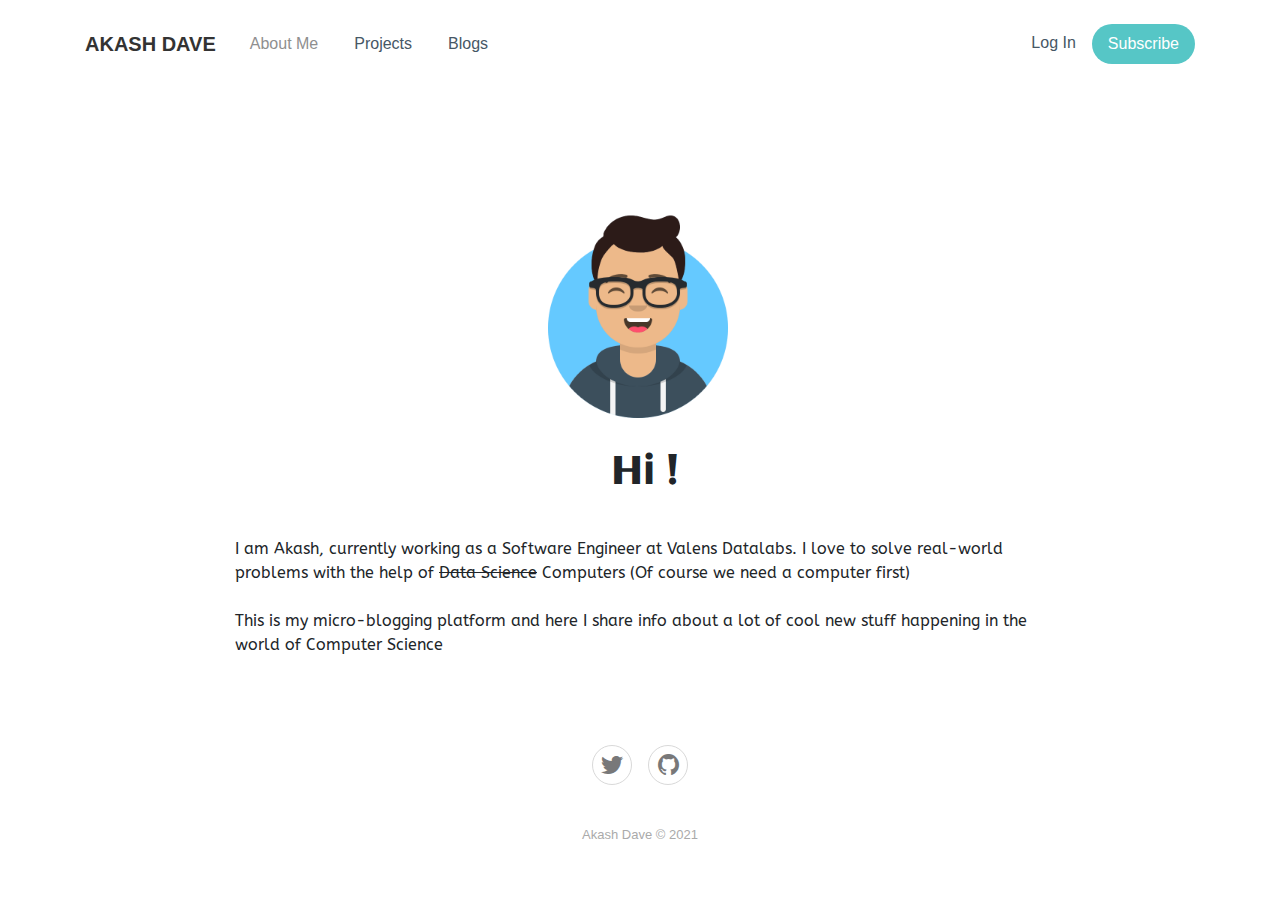
==== index.html @ 363043a7 "Initial commit" ====
<!DOCTYPE html>
<html lang="en">

<head>
    <meta charset="utf-8">
    <meta name="viewport" content="width=device-width, initial-scale=1.0, shrink-to-fit=no">
    <title>MyBlog-from scracth</title>
    <link rel="stylesheet" href="assets/bootstrap/css/bootstrap.min.css">
    <link rel="stylesheet" href="https://fonts.googleapis.com/css?family=ABeeZee">
    <link rel="stylesheet" href="https://fonts.googleapis.com/css?family=Aclonica">
    <link rel="stylesheet" href="https://fonts.googleapis.com/css?family=Aldrich">
    <link rel="stylesheet" href="assets/fonts/ionicons.min.css">
    <link rel="stylesheet" href="assets/css/Article-List.css">
    <link rel="stylesheet" href="assets/css/Footer-Basic.css">
    <link rel="stylesheet" href="assets/css/Login-Form-Clean.css">
    <link rel="stylesheet" href="assets/css/Navigation-with-Button.css">
    <link rel="stylesheet" href="assets/css/Newsletter-Subscription-Form.css">
    <link rel="stylesheet" href="assets/css/styles.css">
</head>

<body>
    <nav class="navbar navbar-light navbar-expand-md navigation-clean-button">
        <div class="container"><a class="navbar-brand" href="index.html">AKASH DAVE</a><button data-toggle="collapse" class="navbar-toggler" data-target="#navcol-1"><span class="sr-only">Toggle navigation</span><span class="navbar-toggler-icon"></span></button>
            <div class="collapse navbar-collapse" id="navcol-1">
                <ul class="navbar-nav mr-auto">
                    <li class="nav-item"><a class="nav-link active" href="index.html">About Me</a></li>
                    <li class="nav-item"><a class="nav-link" href="projects.html">Projects</a></li>
                    <li class="nav-item"><a class="nav-link" href="blogs.html">Blogs</a></li>
                </ul><span class="navbar-text actions"> <a class="login" href="login.html">Log In</a><a class="btn btn-light action-button" role="button" href="subscribe.html">Subscribe</a></span>
            </div>
        </div>
    </nav>
    <div class="container">
        <div class="row">
            <div class="col offset-xl-0" style="padding-left: 469px;margin-top: 120px;"><img src="assets/img/avataaars%20(3).png" style="margin: 0px;width: 198px;"></div>
        </div>
        <div class="row">
            <div class="col offset-xl-0">
                <h1 style="padding-left: 526px;padding-top: 31px;font-family: Aclonica, sans-serif;">Hi !</h1>
            </div>
        </div>
        <div class="row">
            <div class="col">
                <p style="padding-left: 150px;padding-right: 150px;padding-top: 32px;padding-bottom: 32px;font-family: ABeeZee, sans-serif;">I am Akash, currently working as a Software Engineer at Valens Datalabs. I love to solve real-world problems with the help of&nbsp;<span style="text-decoration: line-through;">Data Science</span>&nbsp;Computers (Of course we need a computer first)<br><br>This is my micro-blogging platform and here I share info about a lot of cool new stuff happening in the world of Computer Science</p>
            </div>
        </div>
        <div class="row">
            <div class="col">
                <footer class="footer-basic">
                    <div class="social"><a href="#"><i class="icon ion-social-twitter"></i></a><a href="https://github.com/akashdve"><i class="icon ion-social-github"></i></a></div>
                    <p class="copyright">Akash Dave © 2021</p>
                </footer>
            </div>
        </div>
    </div>
    <script src="assets/js/jquery.min.js"></script>
    <script src="assets/bootstrap/js/bootstrap.min.js"></script>
</body>

</html>
---- assets/css/Article-List.css ----
.article-list {
  color: #313437;
  background-color: #fff;
}

.article-list p {
  color: #7d8285;
}

.article-list h2 {
  font-weight: bold;
  margin-bottom: 40px;
  padding-top: 40px;
  color: inherit;
}

@media (max-width:767px) {
  .article-list h2 {
    margin-bottom: 25px;
    padding-top: 25px;
    font-size: 24px;
  }
}

.article-list .intro {
  font-size: 16px;
  max-width: 500px;
  margin: 0 auto;
}

.article-list .intro p {
  margin-bottom: 0;
}

.article-list .articles {
  padding-bottom: 40px;
}

.article-list .item {
  padding-top: 50px;
  min-height: 425px;
  text-align: center;
}

.article-list .item .name {
  font-weight: bold;
  font-size: 16px;
  margin-top: 20px;
  color: inherit;
}

.article-list .item .description {
  font-size: 14px;
  margin-top: 15px;
  margin-bottom: 0;
}

.article-list .item .action {
  font-size: 24px;
  width: 24px;
  margin: 22px auto 0;
  line-height: 1;
  display: block;
  color: #4f86c3;
  opacity: 0.85;
  transition: opacity 0.2s;
  text-decoration: none;
}

.article-list .item .action:hover {
  opacity: 1;
}
---- assets/css/Footer-Basic.css ----
.footer-basic {
  padding: 40px 0;
  background-color: #ffffff;
  color: #4b4c4d;
}

.footer-basic ul {
  padding: 0;
  list-style: none;
  text-align: center;
  font-size: 18px;
  line-height: 1.6;
  margin-bottom: 0;
}

.footer-basic li {
  padding: 0 10px;
}

.footer-basic ul a {
  color: inherit;
  text-decoration: none;
  opacity: 0.8;
}

.footer-basic ul a:hover {
  opacity: 1;
}

.footer-basic .social {
  text-align: center;
  padding-bottom: 25px;
}

.footer-basic .social > a {
  font-size: 24px;
  width: 40px;
  height: 40px;
  line-height: 40px;
  display: inline-block;
  text-align: center;
  border-radius: 50%;
  border: 1px solid #ccc;
  margin: 0 8px;
  color: inherit;
  opacity: 0.75;
}

.footer-basic .social > a:hover {
  opacity: 0.9;
}

.footer-basic .copyright {
  margin-top: 15px;
  text-align: center;
  font-size: 13px;
  color: #aaa;
  margin-bottom: 0;
}
---- assets/css/Login-Form-Clean.css ----
.login-clean {
  background: #f1f7fc;
  padding: 80px 0;
}

.login-clean form {
  max-width: 320px;
  width: 90%;
  margin: 0 auto;
  background-color: #ffffff;
  padding: 40px;
  border-radius: 4px;
  color: #505e6c;
  box-shadow: 1px 1px 5px rgba(0,0,0,0.1);
}

.login-clean .illustration {
  text-align: center;
  padding: 0 0 20px;
  font-size: 100px;
  color: rgb(244,71,107);
}

.login-clean form .form-control {
  background: #f7f9fc;
  border: none;
  border-bottom: 1px solid #dfe7f1;
  border-radius: 0;
  box-shadow: none;
  outline: none;
  color: inherit;
  text-indent: 8px;
  height: 42px;
}

.login-clean form .btn-primary {
  background: #f4476b;
  border: none;
  border-radius: 4px;
  padding: 11px;
  box-shadow: none;
  margin-top: 26px;
  text-shadow: none;
  outline: none !important;
}

.login-clean form .btn-primary:hover, .login-clean form .btn-primary:active {
  background: #eb3b60;
}

.login-clean form .btn-primary:active {
  transform: translateY(1px);
}

.login-clean form .forgot {
  display: block;
  text-align: center;
  font-size: 12px;
  color: #6f7a85;
  opacity: 0.9;
  text-decoration: none;
}

.login-clean form .forgot:hover, .login-clean form .forgot:active {
  opacity: 1;
  text-decoration: none;
}
---- assets/css/Navigation-with-Button.css ----
.navigation-clean-button {
  background: #fff;
  padding-top: .75rem;
  padding-bottom: .75rem;
  color: #333;
  border-radius: 0;
  box-shadow: none;
  border: none;
  margin-bottom: 0;
}

@media (min-width:768px) {
  .navigation-clean-button {
    padding-top: 1rem;
    padding-bottom: 1rem;
  }
}

.navigation-clean-button .navbar-brand {
  font-weight: bold;
  color: inherit;
}

.navigation-clean-button .navbar-brand:hover {
  color: #222;
}

.navigation-clean-button .navbar-toggler {
  border-color: #ddd;
}

.navigation-clean-button .navbar-toggler:hover, .navigation-clean-button .navbar-toggler:focus {
  background: none;
}

.navigation-clean-button .navbar-toggler {
  color: #888;
}

.navigation-clean-button .navbar-collapse, .navigation-clean-button .form-inline {
  border-top-color: #ddd;
}

.navigation-clean-button .navbar-nav a.active, .navigation-clean-button .navbar-nav > .show > a {
  background: none;
  box-shadow: none;
}

.navigation-clean-button.navbar-light .navbar-nav a.active, .navigation-clean-button.navbar-light .navbar-nav a.active:focus, .navigation-clean-button.navbar-light .navbar-nav a.active:hover {
  color: #8f8f8f;
  box-shadow: none;
  background: none;
  pointer-events: none;
}

.navigation-clean-button.navbar .navbar-nav .nav-link {
  padding-left: 18px;
  padding-right: 18px;
}

.navigation-clean-button.navbar-light .navbar-nav .nav-link {
  color: #465765;
}

.navigation-clean-button.navbar-light .navbar-nav .nav-link:focus, .navigation-clean-button.navbar-light .navbar-nav .nav-link:hover {
  color: #37434d !important;
  background-color: transparent;
}

.navigation-clean-button .navbar-nav > li > .dropdown-menu {
  margin-top: -5px;
  box-shadow: 0 4px 8px rgba(0,0,0,.1);
  background-color: #fff;
  border-radius: 2px;
}

.navigation-clean-button .dropdown-menu .dropdown-item:focus, .navigation-clean-button .dropdown-menu .dropdown-item {
  line-height: 2;
  font-size: 14px;
  color: #37434d;
}

.navigation-clean-button .dropdown-menu .dropdown-item:focus, .navigation-clean-button .dropdown-menu .dropdown-item:hover {
  background: #eee;
  color: inherit;
}

.navigation-clean-button .actions .login {
  margin-right: 1rem;
  text-decoration: none;
  color: #465765;
}

.navigation-clean-button .navbar-text .action-button, .navigation-clean-button .navbar-text .action-button:active, .navigation-clean-button .navbar-text .action-button:hover {
  background: #56c6c6;
  border-radius: 20px;
  font-size: inherit;
  color: #fff;
  box-shadow: none;
  border: none;
  text-shadow: none;
  padding: .5rem 1rem;
  transition: background-color 0.25s;
  font-size: inherit;
}

.navigation-clean-button .navbar-text .action-button:hover {
  background: #66d7d7;
}
---- assets/css/Newsletter-Subscription-Form.css ----
.newsletter-subscribe {
  color: #313437;
  background-color: #fff;
  padding: 50px 0;
}

.newsletter-subscribe p {
  color: #7d8285;
  line-height: 1.5;
}

.newsletter-subscribe h2 {
  font-size: 24px;
  font-weight: bold;
  margin-bottom: 25px;
  line-height: 1.5;
  padding-top: 0;
  margin-top: 0;
  color: inherit;
}

.newsletter-subscribe .intro {
  font-size: 16px;
  max-width: 500px;
  margin: 0 auto 25px;
}

.newsletter-subscribe .intro p {
  margin-bottom: 35px;
}

.newsletter-subscribe form {
  justify-content: center;
}

.newsletter-subscribe form .form-control {
  background: #eff1f4;
  border: none;
  border-radius: 3px;
  box-shadow: none;
  outline: none;
  color: inherit;
  text-indent: 9px;
  height: 45px;
  margin-right: 10px;
  min-width: 250px;
}

.newsletter-subscribe form .btn {
  padding: 16px 32px;
  border: none;
  background: none;
  box-shadow: none;
  text-shadow: none;
  opacity: 0.9;
  text-transform: uppercase;
  font-weight: bold;
  font-size: 13px;
  letter-spacing: 0.4px;
  line-height: 1;
}

.newsletter-subscribe form .btn:hover {
  opacity: 1;
}

.newsletter-subscribe form .btn:active {
  transform: translateY(1px);
}

.newsletter-subscribe form .btn-primary {
  background-color: #055ada !important;
  color: #fff;
  outline: none !important;
}
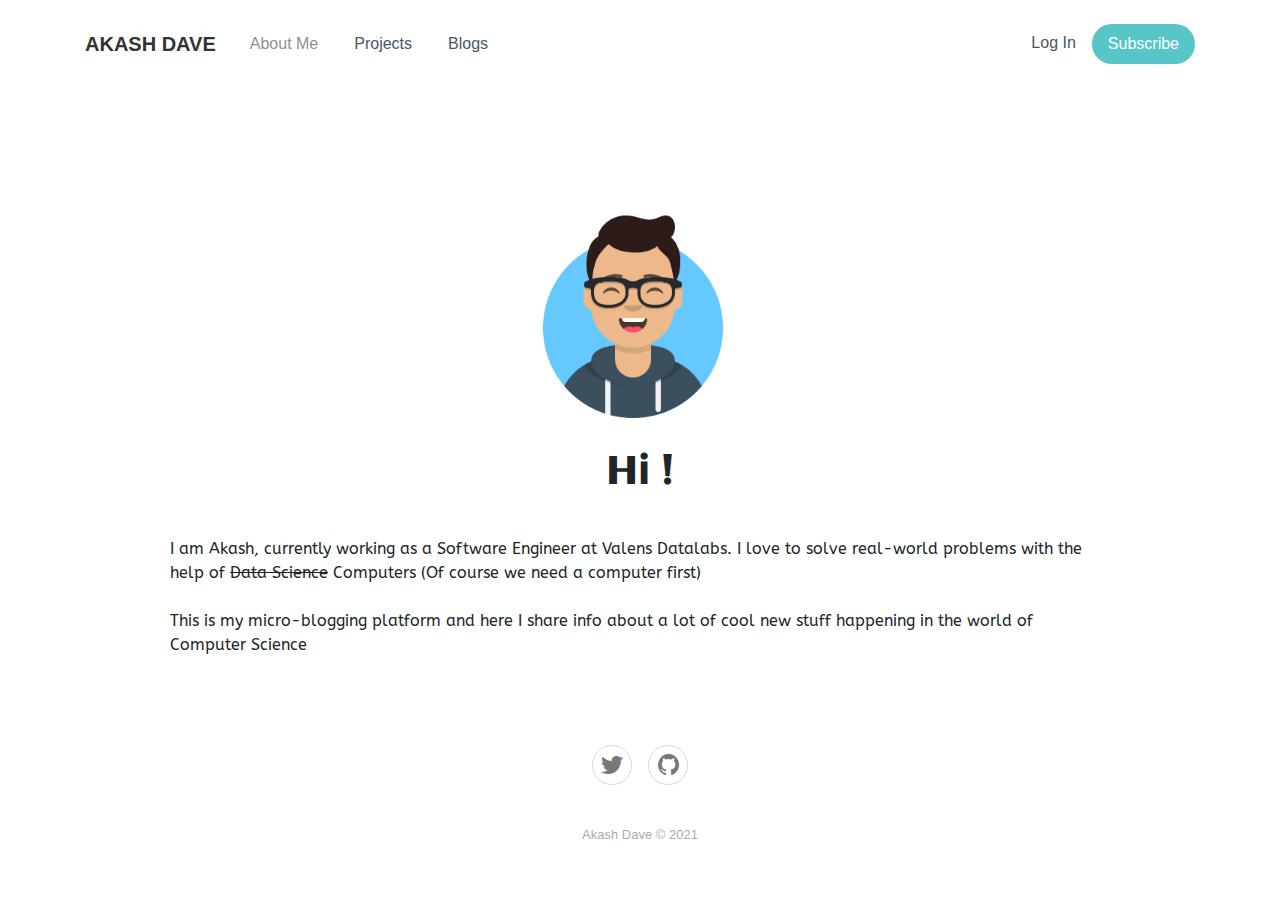
==== commit fc0091a0: "fixed incorrect paddings of titles" ====
--- a/index.html
+++ b/index.html
@@ -32,16 +32,16 @@
     </nav>
     <div class="container">
         <div class="row">
-            <div class="col offset-xl-0" style="padding-left: 469px;margin-top: 120px;"><img src="assets/img/avataaars%20(3).png" style="margin: 0px;width: 198px;"></div>
+            <div class="col offset-xl-0" style="padding-left: 0px;margin-top: 120px;text-align: center;"><img src="assets/img/avataaars%20(3).png" style="margin: 0px;width: 198px;"></div>
         </div>
         <div class="row">
             <div class="col offset-xl-0">
-                <h1 style="padding-left: 526px;padding-top: 31px;font-family: Aclonica, sans-serif;">Hi !</h1>
+                <h1 style="padding-left: 0px;padding-top: 31px;font-family: Aclonica, sans-serif;text-align: center;">Hi !</h1>
             </div>
         </div>
         <div class="row">
-            <div class="col">
-                <p style="padding-left: 150px;padding-right: 150px;padding-top: 32px;padding-bottom: 32px;font-family: ABeeZee, sans-serif;">I am Akash, currently working as a Software Engineer at Valens Datalabs. I love to solve real-world problems with the help of&nbsp;<span style="text-decoration: line-through;">Data Science</span>&nbsp;Computers (Of course we need a computer first)<br><br>This is my micro-blogging platform and here I share info about a lot of cool new stuff happening in the world of Computer Science</p>
+            <div class="col" id="introduction" style="padding-left: 100px;padding-right: 100px;">
+                <p style="padding-left: 0px;padding-right: 0px;padding-top: 32px;padding-bottom: 32px;font-family: ABeeZee, sans-serif;">I am Akash, currently working as a Software Engineer at Valens Datalabs. I love to solve real-world problems with the help of&nbsp;<span style="text-decoration: line-through;">Data Science</span>&nbsp;Computers (Of course we need a computer first)<br><br>This is my micro-blogging platform and here I share info about a lot of cool new stuff happening in the world of Computer Science</p>
             </div>
         </div>
         <div class="row">
--- a/assets/css/styles.css
+++ b/assets/css/styles.css
@@ -0,0 +1,7 @@
+@media (min-width: 300px) {
+  #introduction {
+    padding-left: 0px;
+    padding-right: 0px;
+  }
+}
+
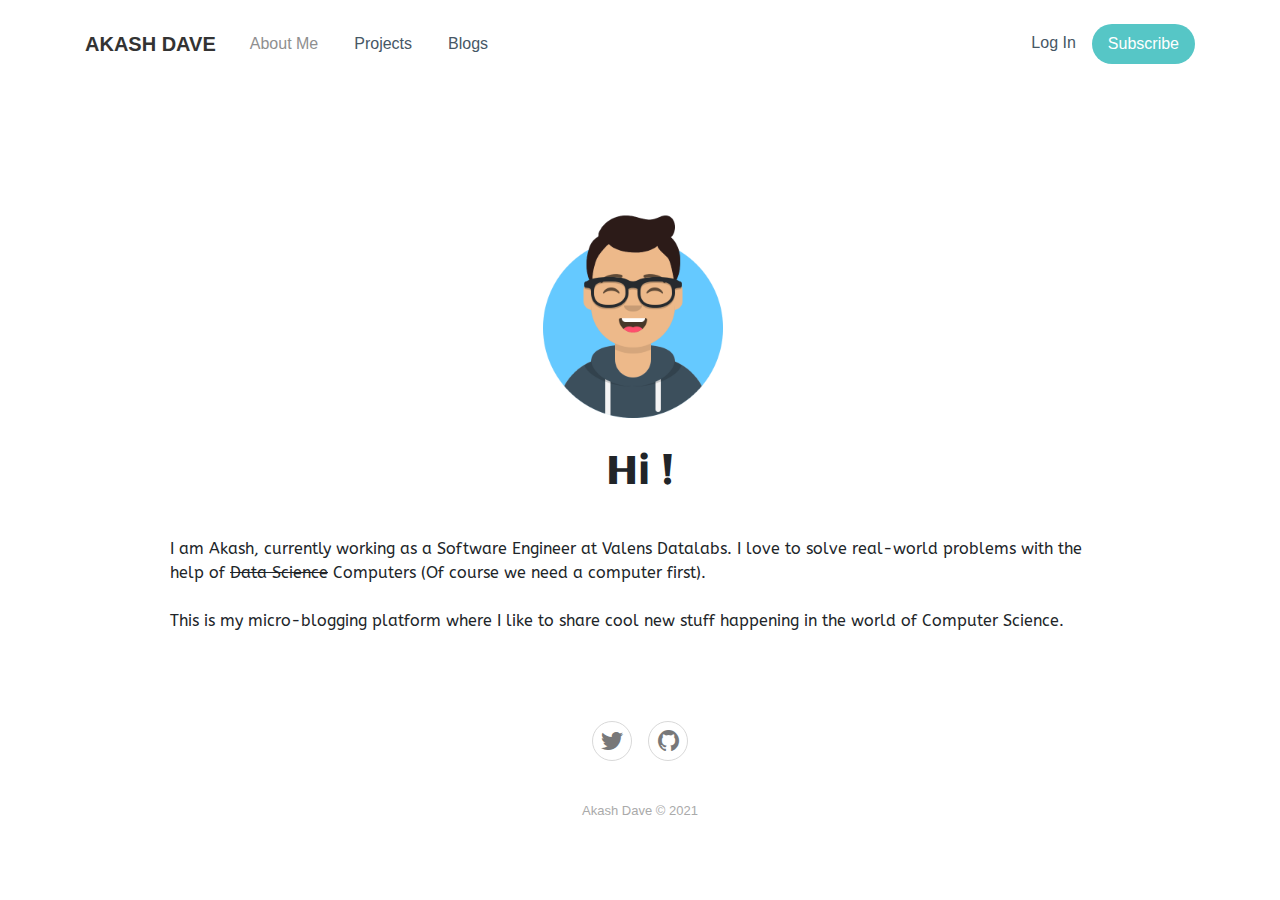
==== commit e98826e4: "Added footers and one more project" ====
--- a/index.html
+++ b/index.html
@@ -41,7 +41,7 @@
         </div>
         <div class="row">
             <div class="col" id="introduction" style="padding-left: 100px;padding-right: 100px;">
-                <p style="padding-left: 0px;padding-right: 0px;padding-top: 32px;padding-bottom: 32px;font-family: ABeeZee, sans-serif;">I am Akash, currently working as a Software Engineer at Valens Datalabs. I love to solve real-world problems with the help of&nbsp;<span style="text-decoration: line-through;">Data Science</span>&nbsp;Computers (Of course we need a computer first)<br><br>This is my micro-blogging platform and here I share info about a lot of cool new stuff happening in the world of Computer Science</p>
+                <p style="padding-left: 0px;padding-right: 0px;padding-top: 32px;padding-bottom: 32px;font-family: ABeeZee, sans-serif;">I am Akash, currently working as a Software Engineer at Valens Datalabs. I love to solve real-world problems with the help of&nbsp;<span style="text-decoration: line-through;">Data Science</span>&nbsp;Computers (Of course we need a computer first).<br><br>This is my micro-blogging platform where I like to share cool new stuff happening in the world of Computer Science.</p>
             </div>
         </div>
         <div class="row">
